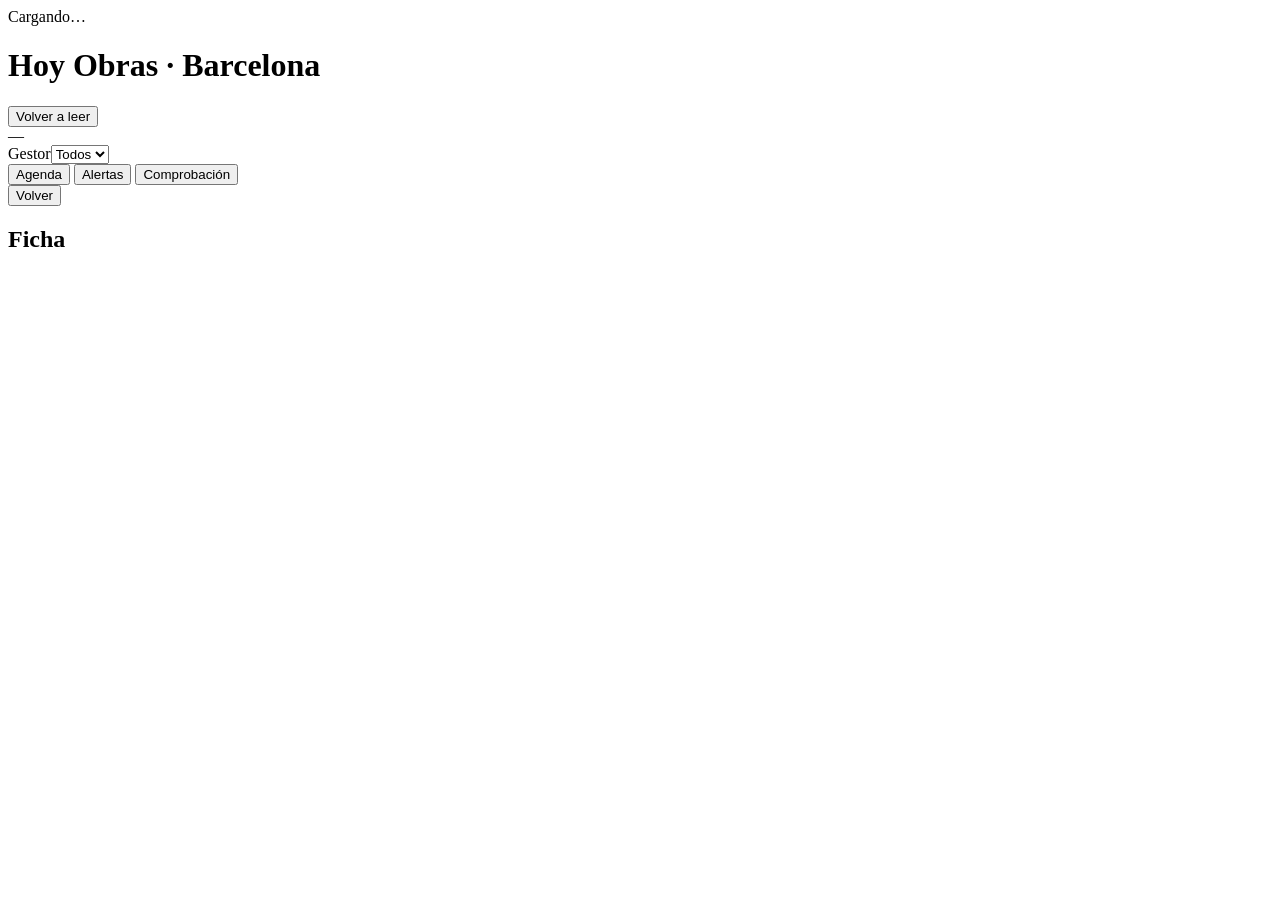
==== index.html @ 44fc3bde "Add initial HTML structure for the project" ====
<!DOCTYPE html>
<html lang="es">
<head>
<meta charset="utf-8">
<meta name="viewport" content="width=device-width, initial-scale=1, viewport-fit=cover">
<meta name="theme-color" content="#0a6a86">
<meta name="referrer" content="no-referrer">
<meta http-equiv="Content-Security-Policy" content="default-src 'self'; script-src 'self'; style-src 'self'; img-src 'self' data:; connect-src 'self'; manifest-src 'self'; worker-src 'self'; base-uri 'none'; form-action 'none'">
<title>Hoy Obras · desarrollo</title>
<link rel="manifest" href="manifest.webmanifest">
<link rel="icon" href="icons/icon-192.png">
<link rel="apple-touch-icon" href="icons/icon-192.png">
<link rel="stylesheet" href="css/app.css">
</head>
<body>
<div class="banda" id="banda" role="status">Cargando…</div>
<header class="top">
  <div class="fila">
    <div><h1>Hoy Obras · Barcelona</h1><div class="sub" id="fecha"></div></div>
    <button type="button" class="btn" id="btn-leer">Volver a leer</button>
  </div>
  <div class="sub" id="estado">—</div>
  <label class="campo"><span>Gestor</span><select id="sel-gestor"><option value="">Todos</option></select></label>
</header>
<main id="main" tabindex="-1"></main>
<nav class="tabs" aria-label="Secciones">
  <button type="button" data-tab="agenda" aria-current="page">Agenda</button>
  <button type="button" data-tab="alertas">Alertas</button>
  <button type="button" data-tab="datos">Comprobación</button>
</nav>
<section class="hoja" id="hoja" aria-label="Ficha de la obra" aria-hidden="true">
  <header><button type="button" class="btn" id="btn-cerrar">Volver</button><h2 id="hoja-t">Ficha</h2></header>
  <div class="cuerpo" id="hoja-c"></div>
</section>
<script src="js/data/contract.js"></script>
<script src="js/data/demo.js"></script>
<script src="js/data/servidor.js"></script>
<script src="js/app.js"></script>
</body>
</html>
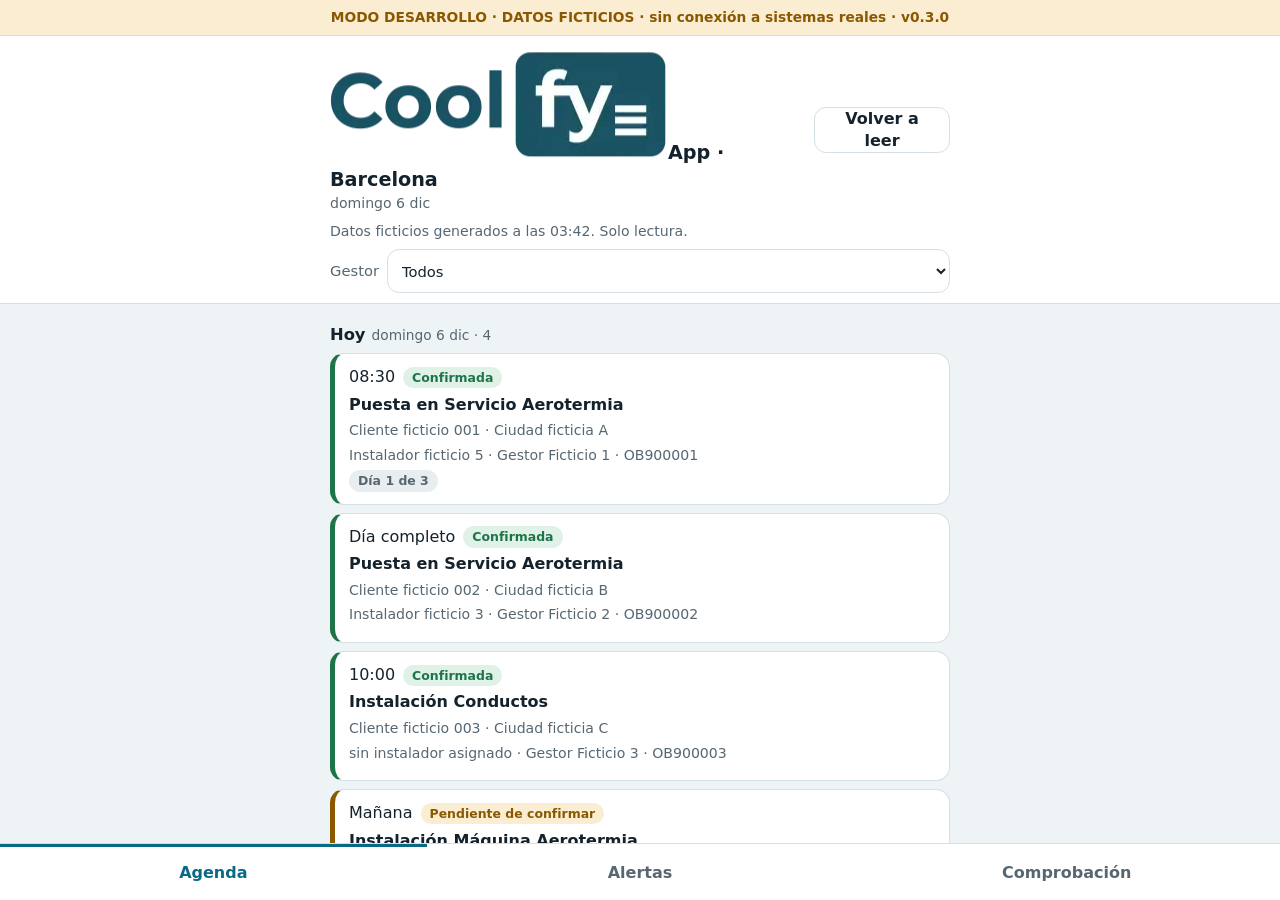
==== commit 9e0c856a: "Update title and header for Coolfy App" ====
--- a/index.html
+++ b/index.html
@@ -6,7 +6,7 @@
 <meta name="theme-color" content="#0a6a86">
 <meta name="referrer" content="no-referrer">
 <meta http-equiv="Content-Security-Policy" content="default-src 'self'; script-src 'self'; style-src 'self'; img-src 'self' data:; connect-src 'self'; manifest-src 'self'; worker-src 'self'; base-uri 'none'; form-action 'none'">
-<title>Hoy Obras · desarrollo</title>
+<title>Coolfy App · desarrollo</title>
 <link rel="manifest" href="manifest.webmanifest">
 <link rel="icon" href="icons/icon-192.png">
 <link rel="apple-touch-icon" href="icons/icon-192.png">
@@ -16,7 +16,7 @@
 <div class="banda" id="banda" role="status">Cargando…</div>
 <header class="top">
   <div class="fila">
-    <div><h1>Hoy Obras · Barcelona</h1><div class="sub" id="fecha"></div></div>
+    <div><h1><img src="icons/logo-coolfy.png" alt="Coolfy" style="height:26px;vertical-align:middle;margin-right:8px">App · Barcelona</h1><div class="sub" id="fecha"></div></div>
     <button type="button" class="btn" id="btn-leer">Volver a leer</button>
   </div>
   <div class="sub" id="estado">—</div>
--- a/css/app.css
+++ b/css/app.css
@@ -0,0 +1,39 @@
+:root{--bg:#eef3f6;--s:#fff;--ink:#13222c;--mu:#566772;--li:#d5dfe6;--ac:#0a6a86;--aci:#fff;--ok:#1c7448;--oks:#e0f2e8;--wa:#8a5800;--was:#faedd2;--ba:#b0271f;--bas:#fae3e1;--in:#23539f;--ins:#e2eaf9;--qs:#e8edf0;--r:14px;font-family:system-ui,-apple-system,"Segoe UI",sans-serif}
+@media (prefers-color-scheme:dark){:root{color-scheme:dark;--bg:#0e171c;--s:#17232a;--ink:#e8f0f4;--mu:#9db0bb;--li:#2b3b45;--ac:#55bdd8;--aci:#06222b;--ok:#6fd3a0;--oks:#163527;--wa:#f0c26a;--was:#3a2d10;--ba:#ff9c94;--bas:#43201d;--in:#9dbcf5;--ins:#1b2c4a;--qs:#23313a}}
+*{box-sizing:border-box}html,body{height:100%}
+body{margin:0;background:var(--bg);color:var(--ink);font-size:16px;line-height:1.4;display:flex;flex-direction:column;overflow:hidden;-webkit-text-size-adjust:100%}
+button,select{font:inherit;color:inherit}button{cursor:pointer}:focus-visible{outline:3px solid var(--ac);outline-offset:2px}
+h1,h2,h3{margin:0}
+.banda{padding:8px 16px;padding-top:max(8px,env(safe-area-inset-top));font-size:.86rem;font-weight:700;text-align:center;background:var(--was);color:var(--wa);border-bottom:1px solid var(--li)}
+.banda.mal{background:var(--bas);color:var(--ba)}.banda.vivo{background:var(--oks);color:var(--ok)}
+.top{background:var(--s);border-bottom:1px solid var(--li);padding:10px 16px;display:flex;flex-direction:column;gap:8px}
+.fila{display:flex;justify-content:space-between;align-items:center;gap:12px}
+.top h1{font-size:1.2rem}.sub{color:var(--mu);font-size:.88rem}
+.btn{min-height:44px;padding:0 14px;border-radius:12px;border:1px solid var(--li);background:var(--s);font-weight:600}
+.btn[disabled]{opacity:.55;cursor:default}
+.campo{display:flex;align-items:center;gap:8px;font-size:.92rem}.campo span{color:var(--mu)}
+.campo select{flex:1;min-width:0;min-height:44px;border-radius:12px;border:1px solid var(--li);background:var(--s);padding:0 10px}
+main{flex:1;overflow-y:auto;padding:14px 16px 24px;display:flex;flex-direction:column;gap:12px}
+.kpis{display:grid;grid-template-columns:repeat(2,minmax(0,1fr));gap:8px}
+.k{background:var(--s);border:1px solid var(--li);border-radius:var(--r);padding:10px 12px}
+.k b{display:block;font-size:1.5rem;font-variant-numeric:tabular-nums}.k span{font-size:.8rem;color:var(--mu)}
+.sec h2{font-size:1.02rem;margin:6px 0}.sec h2 small{color:var(--mu);font-weight:500;font-size:.86rem;margin-left:6px}
+.exp{color:var(--mu);font-size:.86rem;margin:0 0 6px}
+.card{width:100%;text-align:left;background:var(--s);border:1px solid var(--li);border-left:5px solid var(--li);border-radius:var(--r);padding:12px 14px;display:flex;flex-direction:column;gap:5px;margin-bottom:8px}
+.card.ok{border-left-color:var(--ok)}.card.wa{border-left-color:var(--wa)}.card.ba{border-left-color:var(--ba)}.card.in{border-left-color:var(--in)}
+.card .t{font-weight:600;overflow-wrap:anywhere}.card .m{color:var(--mu);font-size:.88rem;overflow-wrap:anywhere}
+.l1{display:flex;justify-content:space-between;gap:8px;flex-wrap:wrap;align-items:center}
+.pill{display:inline-flex;padding:2px 9px;border-radius:999px;font-size:.78rem;font-weight:600;background:var(--qs);color:var(--mu);white-space:nowrap}
+.pill.ok{background:var(--oks);color:var(--ok)}.pill.wa{background:var(--was);color:var(--wa)}.pill.ba{background:var(--bas);color:var(--ba)}.pill.in{background:var(--ins);color:var(--in)}
+.tags{display:flex;flex-wrap:wrap;gap:6px}
+.vacio,.aviso{background:var(--s);border:1px dashed var(--li);border-radius:var(--r);padding:14px;color:var(--mu);font-size:.94rem}
+.aviso{border-style:solid;border-left:5px solid var(--ba);color:var(--ink)}.aviso p{margin:0 0 6px}
+.mas{width:100%;min-height:44px}
+nav.tabs{background:var(--s);border-top:1px solid var(--li);display:grid;grid-template-columns:repeat(3,1fr);padding-bottom:env(safe-area-inset-bottom)}
+nav.tabs button{min-height:56px;border:0;background:transparent;font-weight:600;color:var(--mu);border-top:3px solid transparent}
+nav.tabs button[aria-current=page]{color:var(--ac);border-top-color:var(--ac)}
+.hoja{position:fixed;inset:0;background:var(--bg);display:none;flex-direction:column;z-index:10}
+.hoja.abierta{display:flex}.hoja header{background:var(--s);border-bottom:1px solid var(--li);padding:10px 16px;padding-top:max(10px,env(safe-area-inset-top));display:flex;gap:12px;align-items:center}
+.hoja h2{font-size:1.1rem;flex:1;overflow-wrap:anywhere}.hoja .cuerpo{flex:1;overflow-y:auto;padding:14px 16px 28px;display:flex;flex-direction:column;gap:10px}
+@media (min-width:760px){main>*,.hoja .cuerpo>*{width:100%;max-width:620px;margin-left:auto;margin-right:auto}.top>*{width:100%;max-width:620px;margin:0 auto}}
+@media (min-width:760px){main>.exp{margin-left:auto;margin-right:auto}}
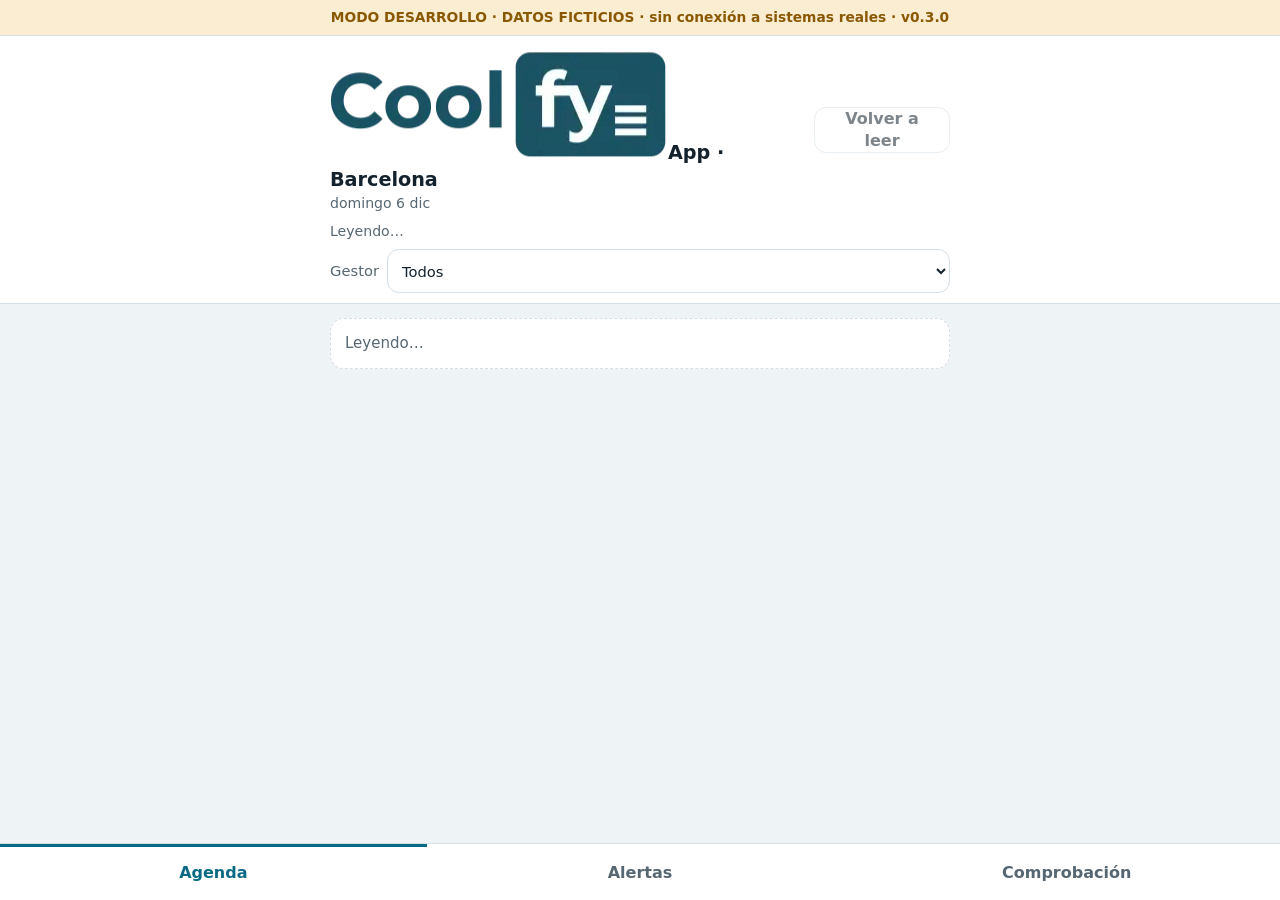
==== commit d767f24a: "Update logo image class in index.html" ====
--- a/index.html
+++ b/index.html
@@ -16,7 +16,7 @@
 <div class="banda" id="banda" role="status">Cargando…</div>
 <header class="top">
   <div class="fila">
-    <div><h1><img src="icons/logo-coolfy.png" alt="Coolfy" style="height:26px;vertical-align:middle;margin-right:8px">App · Barcelona</h1><div class="sub" id="fecha"></div></div>
+    <div><h1><img src="icons/logo-coolfy.png" alt="Coolfy" class="logo">App · Barcelona</h1><div class="sub" id="fecha"></div></div>
     <button type="button" class="btn" id="btn-leer">Volver a leer</button>
   </div>
   <div class="sub" id="estado">—</div>
